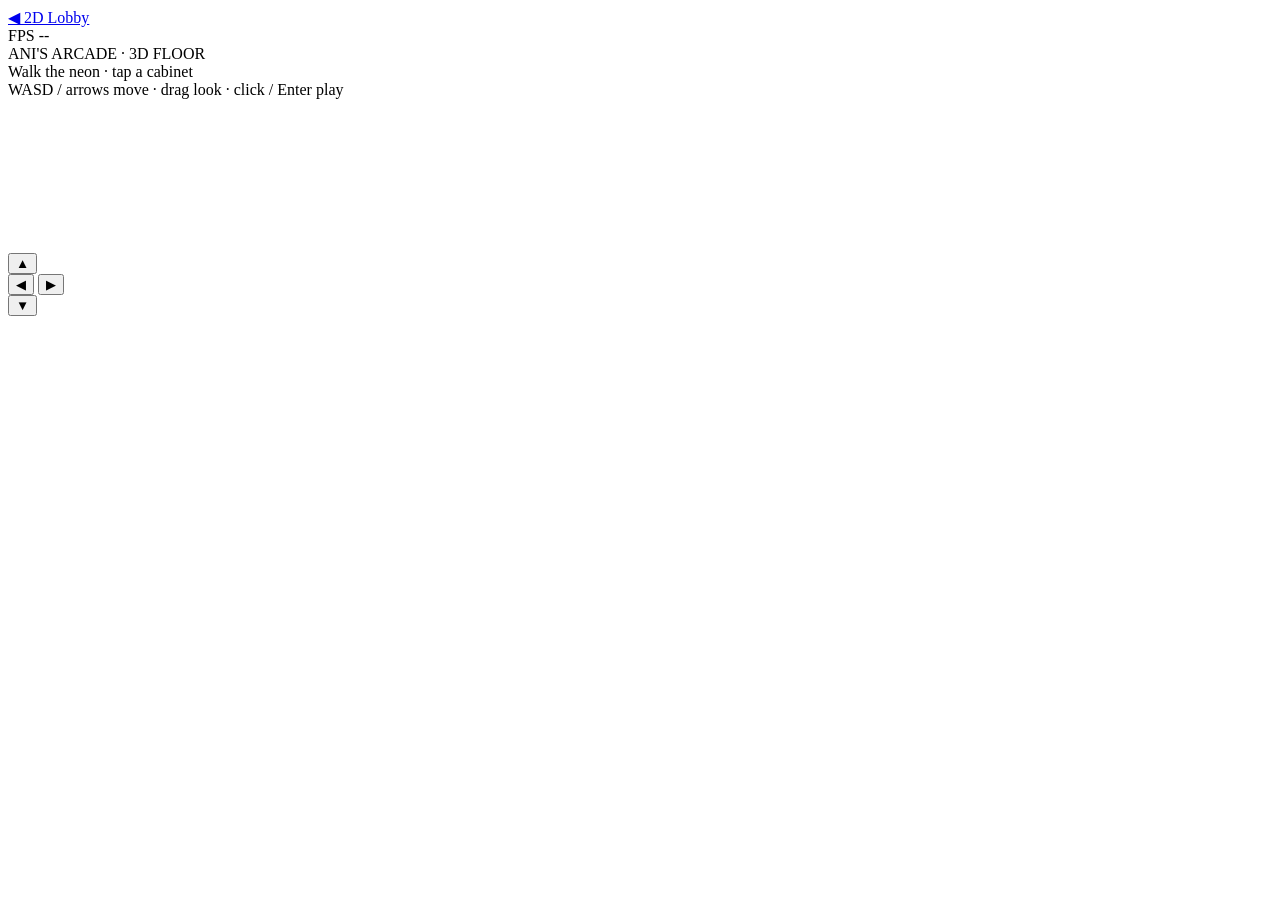
==== lobby3d/index.html @ c6ad40d5 "Add Ani Claw, FoxPac, and 3D floor cabinets to the lobby" ====
<!DOCTYPE html>
<html lang="en">
<head>
  <meta charset="UTF-8">
  <meta name="viewport" content="width=device-width, initial-scale=1.0, user-scalable=no, maximum-scale=1.0">
  <title>3D Floor — Ani's Arcade</title>
  <link rel="icon" href="../assets/fox-head.png">
  <link rel="preconnect" href="https://fonts.googleapis.com">
  <link href="https://fonts.googleapis.com/css2?family=Press+Start+2P&family=VT323&display=swap" rel="stylesheet">
  <link rel="stylesheet" href="lobby3d.css">
</head>
<body>
  <a class="arcade-back" href="../index.html">◀ 2D Lobby</a>
  <div id="fps" aria-live="off">FPS --</div>
  <div id="hud">
    <div id="title-bar">ANI'S ARCADE · 3D FLOOR</div>
    <div id="prompt" class="idle">Walk the neon · tap a cabinet</div>
    <div id="hint">WASD / arrows move · drag look · click / Enter play</div>
  </div>
  <canvas id="c"></canvas>
  <div id="pads" aria-hidden="true">
    <div class="dpad">
      <button type="button" data-dir="forward" aria-label="Forward">▲</button>
      <div class="mid">
        <button type="button" data-dir="left" aria-label="Left">◀</button>
        <button type="button" data-dir="right" aria-label="Right">▶</button>
      </div>
      <button type="button" data-dir="back" aria-label="Back">▼</button>
    </div>
  </div>
  <script type="importmap">
  {
    "imports": {
      "three": "https://cdn.jsdelivr.net/npm/three@0.160.0/build/three.module.js",
      "three/addons/": "https://cdn.jsdelivr.net/npm/three@0.160.0/examples/jsm/"
    }
  }
  </script>
  <script type="module" src="lobby3d.js"></script>
</body>
</html>
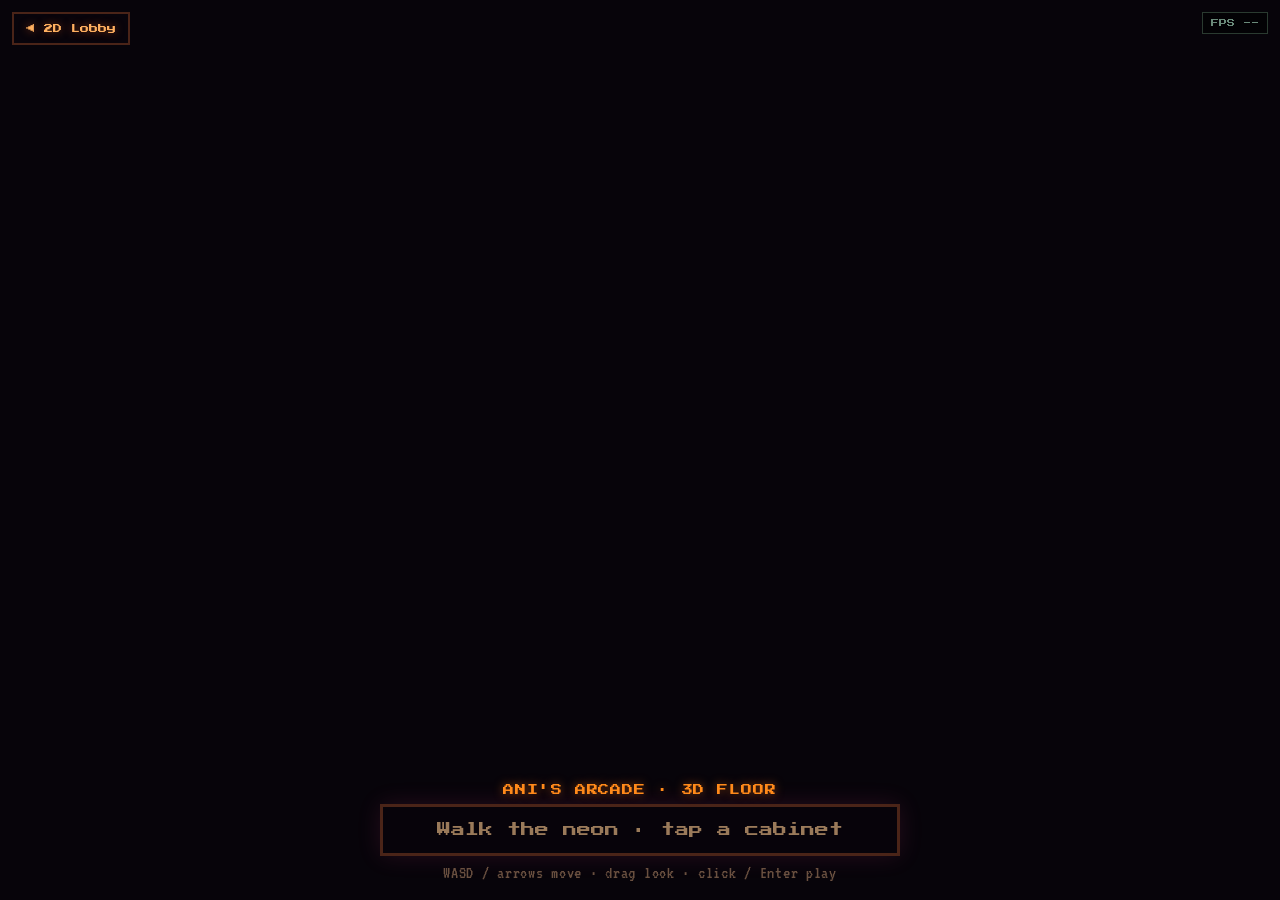
==== commit 00dca953: "Add claw, foxpac, tailship assets and 3D floor JS" ====
--- a/lobby3d/index.html
+++ b/lobby3d/index.html
@@ -1,6 +1,7 @@
 <!DOCTYPE html>
 <html lang="en">
 <head>
+  <base href="/lobby3d/">
   <meta charset="UTF-8">
   <meta name="viewport" content="width=device-width, initial-scale=1.0, user-scalable=no, maximum-scale=1.0">
   <title>3D Floor — Ani's Arcade</title>
@@ -12,12 +13,15 @@
 <body>
   <a class="arcade-back" href="../index.html">◀ 2D Lobby</a>
   <div id="fps" aria-live="off">FPS --</div>
+
   <div id="hud">
     <div id="title-bar">ANI'S ARCADE · 3D FLOOR</div>
     <div id="prompt" class="idle">Walk the neon · tap a cabinet</div>
     <div id="hint">WASD / arrows move · drag look · click / Enter play</div>
   </div>
+
   <canvas id="c"></canvas>
+
   <div id="pads" aria-hidden="true">
     <div class="dpad">
       <button type="button" data-dir="forward" aria-label="Forward">▲</button>
@@ -28,11 +32,12 @@
       <button type="button" data-dir="back" aria-label="Back">▼</button>
     </div>
   </div>
+
   <script type="importmap">
   {
     "imports": {
-      "three": "https://cdn.jsdelivr.net/npm/three@0.160.0/build/three.module.js",
-      "three/addons/": "https://cdn.jsdelivr.net/npm/three@0.160.0/examples/jsm/"
+      "three": "/vendor/three/build/three.module.js",
+      "three/addons/": "/vendor/three/examples/jsm/"
     }
   }
   </script>
--- a/lobby3d/lobby3d.css
+++ b/lobby3d/lobby3d.css
@@ -0,0 +1,135 @@
+* { box-sizing: border-box; margin: 0; padding: 0; }
+html, body {
+  height: 100%;
+  overflow: hidden;
+  background: #07040a;
+  color: #ffe7c2;
+  font-family: 'VT323', monospace;
+  touch-action: none;
+  user-select: none;
+  -webkit-user-select: none;
+}
+
+#c {
+  display: block;
+  width: 100%;
+  height: 100%;
+  position: fixed;
+  inset: 0;
+  z-index: 0;
+}
+
+.arcade-back {
+  position: fixed;
+  top: 12px;
+  left: 12px;
+  z-index: 10;
+  font-family: 'Press Start 2P', monospace;
+  font-size: 9px;
+  color: #ffb060;
+  text-decoration: none;
+  padding: 10px 12px;
+  border: 2px solid #4a2418;
+  background: rgba(10, 4, 12, 0.75);
+  text-shadow: 0 0 8px rgba(255, 122, 26, 0.5);
+}
+.arcade-back:hover { background: rgba(40, 16, 20, 0.9); color: #ffe08a; }
+
+#fps {
+  position: fixed;
+  top: 12px;
+  right: 12px;
+  z-index: 10;
+  font-family: 'Press Start 2P', monospace;
+  font-size: 8px;
+  color: #6a8a7a;
+  background: rgba(0, 0, 0, 0.45);
+  padding: 6px 8px;
+  border: 1px solid #2a3a30;
+}
+
+#hud {
+  position: fixed;
+  left: 50%;
+  bottom: 18px;
+  transform: translateX(-50%);
+  z-index: 10;
+  width: min(520px, calc(100% - 24px));
+  text-align: center;
+  pointer-events: none;
+  padding-bottom: env(safe-area-inset-bottom, 0);
+}
+#title-bar {
+  font-family: 'Press Start 2P', monospace;
+  font-size: clamp(8px, 2.2vw, 11px);
+  letter-spacing: 0.08em;
+  color: #ff8a1a;
+  text-shadow: 0 0 10px rgba(255, 122, 26, 0.55);
+  margin-bottom: 8px;
+}
+#prompt {
+  font-family: 'Press Start 2P', monospace;
+  font-size: clamp(10px, 2.8vw, 14px);
+  line-height: 1.45;
+  padding: 12px 14px;
+  border: 3px solid #4a2418;
+  background: rgba(8, 4, 12, 0.82);
+  color: #c9a27a;
+  box-shadow: 0 0 24px rgba(255, 80, 160, 0.12);
+  min-height: 52px;
+  display: flex;
+  align-items: center;
+  justify-content: center;
+}
+#prompt.hot {
+  color: #7dff9a;
+  border-color: #3a8848;
+  box-shadow: 0 0 28px rgba(80, 255, 140, 0.22);
+  animation: pulse-hot 0.9s steps(2, end) infinite;
+}
+#prompt.idle { color: #9a7a5a; }
+@keyframes pulse-hot {
+  0%, 100% { filter: brightness(1); }
+  50% { filter: brightness(1.2); }
+}
+#hint {
+  margin-top: 8px;
+  font-size: 18px;
+  color: #6a5040;
+  letter-spacing: 0.04em;
+}
+
+#pads {
+  display: none;
+  position: fixed;
+  left: 12px;
+  bottom: 110px;
+  z-index: 10;
+}
+#pads .dpad {
+  display: grid;
+  grid-template-rows: auto auto auto;
+  gap: 4px;
+  justify-items: center;
+}
+#pads .mid {
+  display: flex;
+  gap: 4px;
+}
+#pads button {
+  width: 52px;
+  height: 52px;
+  font-size: 18px;
+  color: #ffe7c2;
+  background: rgba(20, 10, 18, 0.7);
+  border: 2px solid #4a2418;
+  border-radius: 8px;
+  touch-action: none;
+}
+#pads button:active { background: rgba(255, 122, 26, 0.35); }
+
+@media (max-width: 820px), (pointer: coarse) {
+  #pads { display: block; }
+  #hint { font-size: 15px; }
+  #fps { font-size: 7px; }
+}
